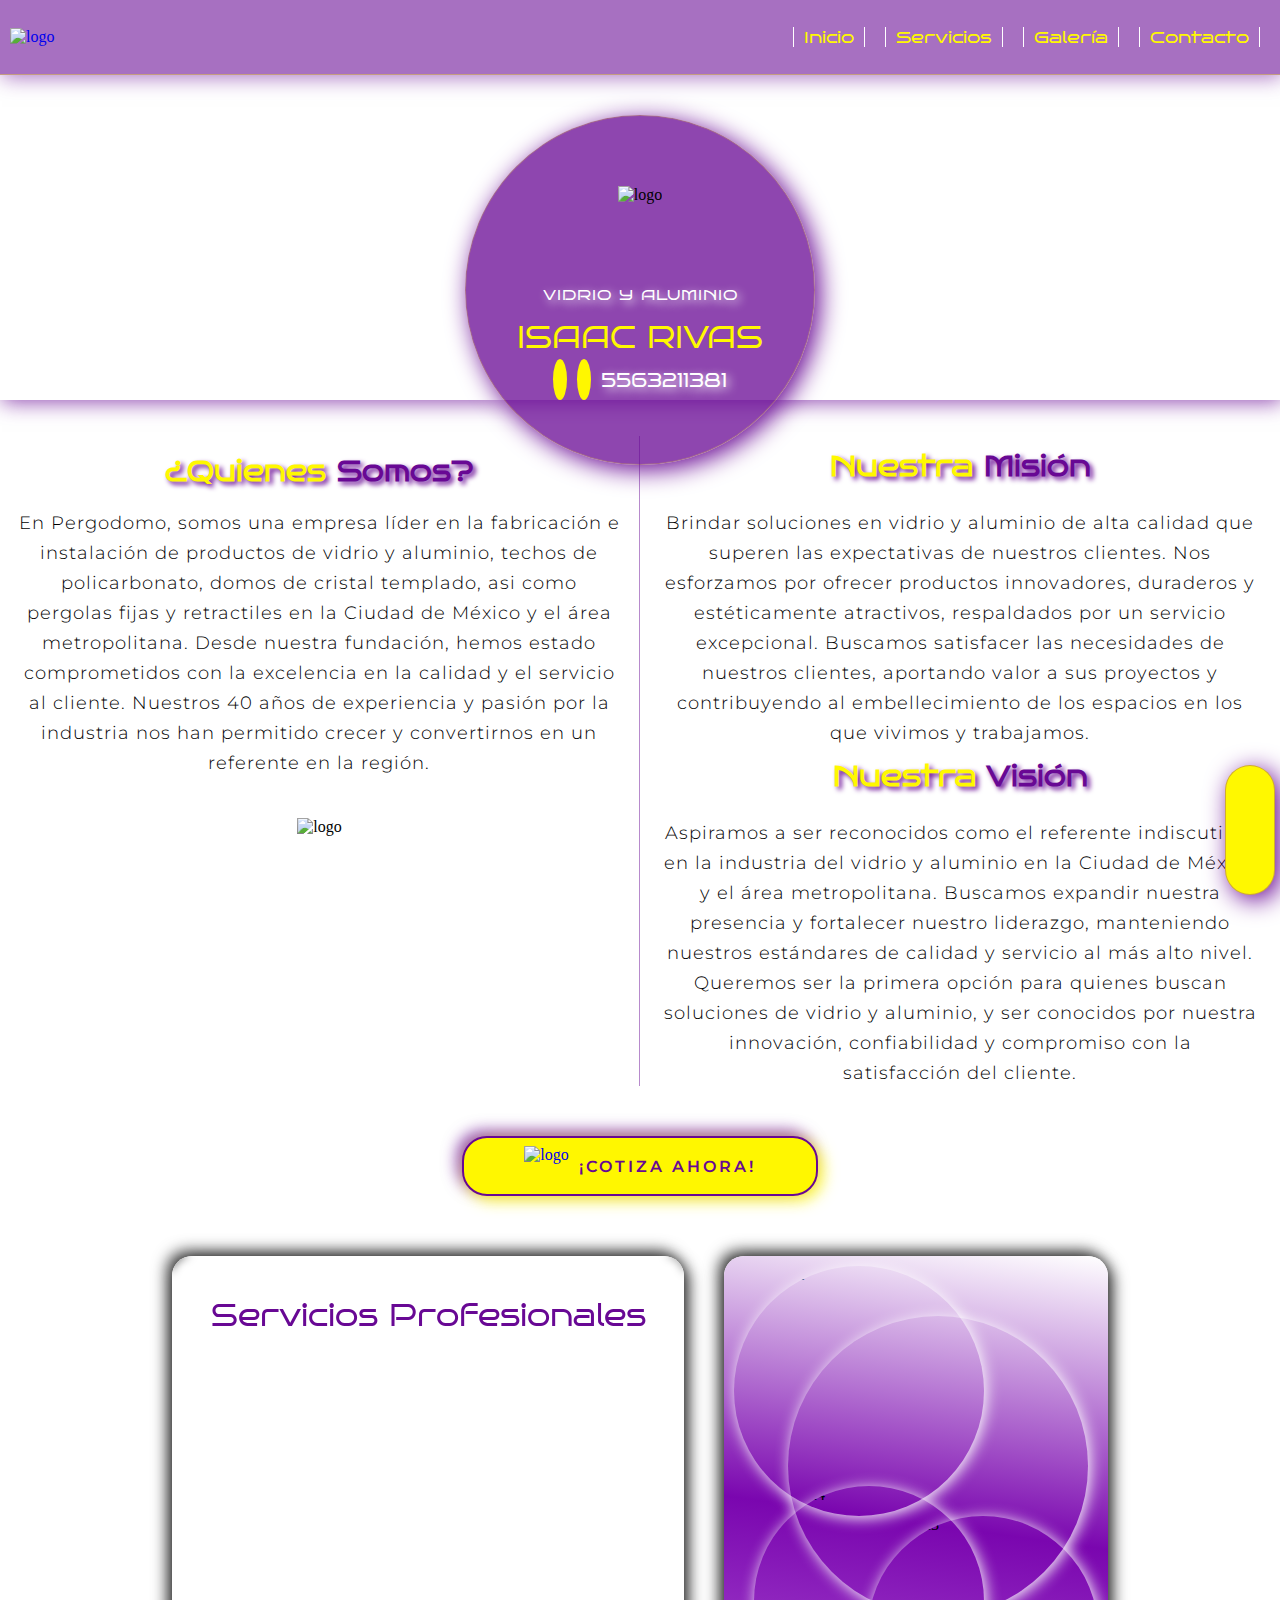
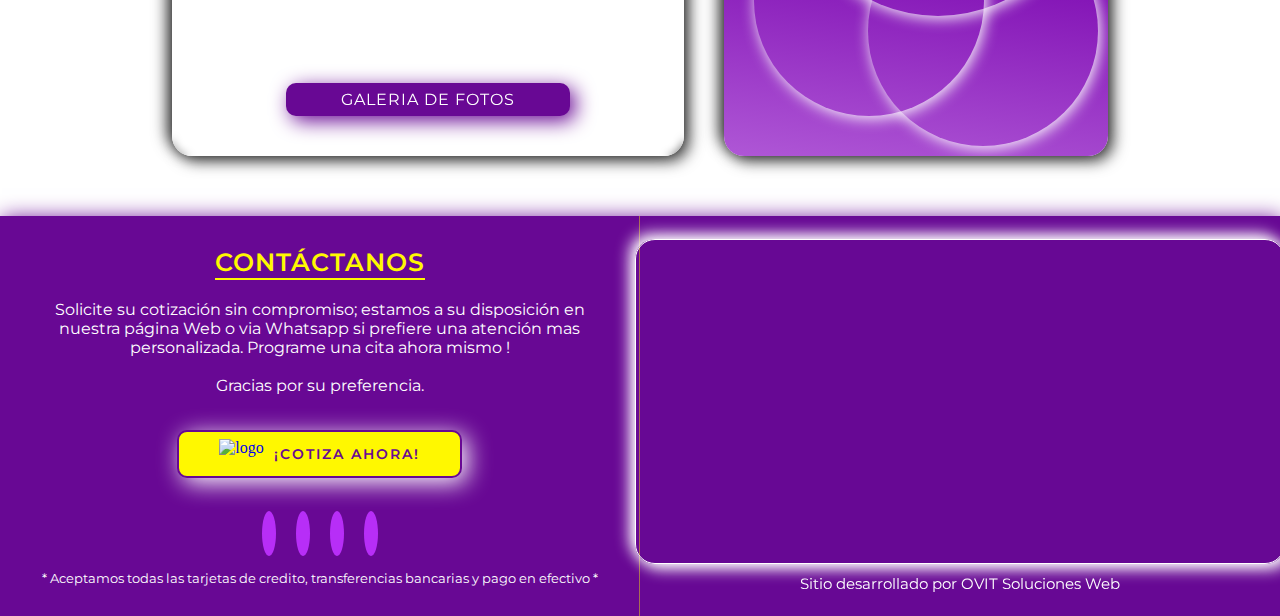
==== index.html @ e934de27 "Add files via upload" ====
<!DOCTYPE html>
<html lang="es" prefix="og: https://ogp.me/ns#">

<head>
    <meta charset="UTF-8">
    <meta name="viewport" content="width=device-width, initial-scale=1.0">
    <meta property="og:title" content="Pergodomo Vidrio & Aluminio" />
    <meta property="og:url" content="https://vidrio-aluminio.github.io/pergodomo/" />
    <meta property="og:image" content="https://vidrio-aluminio.github.io/pergodomo/images/og-image.png" />
    <title>Pergodomo Vidrio & Aluminio</title>
    <link rel="stylesheet" href="./css/style.css" />
    <link rel="shortcut icon" href="./images/logo.png" type="image/x-icon" />
    <link rel="preconnect" href="https://fonts.googleapis.com">
    <link rel="preconnect" href="https://fonts.gstatic.com" crossorigin>
    <link
        href="https://fonts.googleapis.com/css2?family=Bruno+Ace&family=Fontdiner+Swanky&family=Montserrat:ital,wght@0,100;0,200;0,300;0,400;0,500;0,600;0,700;0,800;0,900;1,100;1,200;1,300;1,400;1,500;1,600;1,700;1,800;1,900&family=Yellowtail&display=swap"
        rel="stylesheet">
    <script type="module" src="https://unpkg.com/ionicons@7.1.0/dist/ionicons/ionicons.esm.js"></script>
    <script nomodule src="https://unpkg.com/ionicons@7.1.0/dist/ionicons/ionicons.js"></script>
</head>

<body>

    <header>
        <a href="#" target="_blank" class="logo_empresa">
            <img src="./images/logo.png" alt="logo" />
            <span class="nombre_empresa">

            </span>
        </a>
        <div class="menutoogle">
            <ion-icon id="menu_toogle" class="btn" name="menu-outline"></ion-icon>
        </div>
        <ul class="menu">
            <a href="./index.html">
                <li>Inicio</li>
            </a>
            <a href="#productos">
                <li>Servicios</li>
            </a>
            <a href="">
                <li>Galería</li>
            </a>
            <a href="#contacto">
                <li>Contacto</li>
            </a>
        </ul>
    </header>

    <div class="conteiner1">
        <div class="contacto">
            <img src="./images/logo.png" alt="logo">
            <span class="titulo">VIDRIO Y ALUMINIO</span>
            <span class="propietario">ISAAC RIVAS</span>
            <div class="datoscontacto">
                <a href="tel:5563211381" target="_blank"><ion-icon name="call-outline"></ion-icon></a>
                <a href="https://wa.me/5215563211381" target="_blank"><ion-icon name="logo-whatsapp"></ion-icon></a>
                <a href="tel:5563211381"><span>5563211381</span></a>
            </div>
        </div>
    </div><br><br>

    <div class="info_empresa">
        <div class="quienes">
            <span id="somos" class="quienes_somos">¿Quienes <span class="anexo">Somos?</span></span>
            <span class="somos">En Pergodomo, somos una empresa líder en la fabricación e instalación de productos de vidrio y aluminio, techos de policarbonato, domos de cristal templado, asi como pergolas fijas y retractiles en la Ciudad de México y el área metropolitana. Desde nuestra fundación, hemos estado comprometidos con la excelencia en la calidad y el servicio al cliente. Nuestros 40 años de experiencia y pasión por la industria nos han permitido crecer y convertirnos en un referente en la región.
            </span>
            <img src="./images/logo.png" alt="logo">
        </div>
        <div class="scenes">
            <div class="scene">
                <div id="nosotros" class="nosotros">
                    <span id="somos" class="quienes_somos">Nuestra <span class="anexo">Misión</span></span>
                    <span class="somos">Brindar soluciones en vidrio y aluminio de alta calidad que superen las
                        expectativas de nuestros clientes. Nos esforzamos por ofrecer productos innovadores, duraderos y
                        estéticamente atractivos, respaldados por un servicio excepcional. Buscamos satisfacer las
                        necesidades de nuestros clientes, aportando valor a sus proyectos y contribuyendo al
                        embellecimiento de los espacios en los que vivimos y trabajamos.
                    </span>
                </div>
            </div>

            <div class="scene">
                <div id="nosotros" class="nosotros">
                    <span id="somos" class="quienes_somos">Nuestra <span class="anexo">Visión</span></span>
                    <span class="somos">Aspiramos a ser reconocidos como el referente indiscutible en la industria del
                        vidrio y aluminio en la Ciudad de México y el área metropolitana. Buscamos expandir nuestra
                        presencia y fortalecer nuestro liderazgo, manteniendo nuestros estándares de calidad y servicio
                        al más alto nivel. Queremos ser la primera opción para quienes buscan soluciones de vidrio y
                        aluminio, y ser conocidos por nuestra innovación, confiabilidad y compromiso con la
                        satisfacción del cliente.</span>
                </div>
            </div>
        </div>
    </div>


    <div class="cotiza_ahora">
        <a href="https://wa.me/5215563211381/?text=Hola, me pudiera proporcionar mas informacion acerca de sus servicios"
            target="_blank">
            <div>
                <img src="./images/logo.png" alt="logo">
                <span>¡COTIZA AHORA!</span>
            </div>
        </a>
    </div>

    <div id="productos" class="servicios">
        <div class="textos" id="image_slide">
            <span class="instalacion" onmouseover="imgURL('1');">Servicios
                Profesionales</span>
            <ul>
                <li onmouseover="imgURL('2')" style="--clr:#0f62cf;">Puertas</li>
                <li onmouseover="imgURL('3')" style="--clr:#11bd2e;">Ventanas</li>
                <li onmouseover="imgURL('4')" style="--clr:#e417ff;">Fachadas</li>
                <li onmouseover="imgURL('5')" style="--clr:#d61565;">Mamparas</li>
                <li onmouseover="imgURL('6')" style="--clr:#17ff8b;">Oficinas</li>
                <li onmouseover="imgURL('7')" style="--clr:#e417ff;">Repisas</li>
            </ul>
            <a href="./galeria.html">
                <div class="vergaleria">
                    <span class="button">GALERIA DE FOTOS</span>
                </div>
            </a>
        </div>

        <div class="image2">

            <div class="circle1">
                <img src="../images/1.jpg" alt="imagen1" class="c1">
            </div>
            <div class="circle2">
                <img src="../images/2.jpg" alt="imagen2" class="c2">
            </div>
            <div class="circle3">
                <img src="../images/3.jpg" alt="imagen3" class="c3">
            </div>
            <div class="circle4">
                <img src="../images/4.jpg" alt="imagen4" class="c4">
            </div>

        </div>
    </div>


    <div class="contacto2">
        <div id="contenedor" class="contenedor active">
            <div id="qr2" class="qr2">
                <img src="./imagenes/qr.png" alt="qr">
            </div>
            <div id="botones" class="botones active">
                <a><ion-icon id="activo" class="btn" name="chevron-expand-outline"></ion-icon></a>
                <a href="https://wa.me/5215563211381" target="_blank"><ion-icon class="btn"
                        name="logo-whatsapp"></ion-icon></a>
                <a href="tel:5563211381" target="_blank"><ion-icon class="btn" name="call-outline"></ion-icon></a>
                <a href="mailto:ing.edson.rubio@outlook.com" target="_blank"><ion-icon class="btn"
                        name="mail-outline"></ion-icon></a>
                <a><ion-icon id="qr" class="btn" name="qr-code-outline"></ion-icon></a>
            </div>
        </div>
    </div>

    <footer id="contacto" class="contacto_footer">
        <div class="preferencia">
            <span class="gracias">CONTÁCTANOS </span>
            <span>Solicite su cotización sin compromiso; estamos a su disposición en nuestra página Web o via Whatsapp
                si prefiere una atención mas personalizada. Programe una cita ahora mismo !<br><br>Gracias por su
                preferencia.</span>
            <div class="cotiza_ahora2">
                <a href="https://wa.me/5215563211381/?text=Hola, me pudiera proporcionar mas informacion acerca de sus servicios"
                    target="_blank">
                    <div>
                        <img src="./images/logo.png" alt="logo">
                        <span>¡COTIZA AHORA!</span>
                    </div>
                </a>
            </div>
            <div class="datoscontacto2">
                <a href="tel:5563211381"><ion-icon name="call-outline"></ion-icon></a>
                <a href="https://wa.me/5215563211381" target="_blank"><ion-icon name="logo-whatsapp"></ion-icon></a>
                <a href="https://maps.app.goo.gl/Hwgk89vGiJnjdtKd6" target="_blank"><ion-icon
                        name="location-outline"></ion-icon></a>
                <a href="mailto:ing.edson.rubio@outlook.com" target="_blank"><ion-icon
                        name="mail-outline"></ion-icon></a>
            </div>
            <span class="credito">* Aceptamos todas las tarjetas de credito, transferencias bancarias y pago en efectivo
                *</span>
        </div>

        <div class="ubicacion">
            <iframe
                src="https://www.google.com/maps/d/u/0/embed?mid=1HUQ_biGmWel_n0x2Z99as9PeYoOFE6k&ehbc=2E312F&noprof=1"></iframe>
            <a href="https://wa.me/5215588093678" target="_blank"><span class="desarrolador">Sitio desarrollado por OVIT
                    Soluciones Web</span></a>
        </div>
    </footer>
    <script src="./script.js"></script>
</body>

</html>
---- css/style.css ----
* {
  margin: 0;
  padding: 0;
  box-sizing: border-box;
}

body {
  min-height: 100vh;
  width: 100%;
}

@font-face {
  font-family: Fuente;
  src: url(../fonts/tt1212m_.ttf);
}
@font-face {
  font-family: Gresmar;
  src: url(../fonts/OPTIFuturaDemiBold.otf);
}
@keyframes movimientologo {
  0% {
    transform: translateY(-10px);
  }
  25% {
    transform: translateY(-20px);
  }
  50% {
    transform: translateY(-30px);
  }
  75% {
    transform: translateY(-20px);
  }
  100% {
    transform: translateY(-10px);
  }
}
header {
  position: absolute;
  background: rgba(104, 8, 148, 0.582);
  height: 75px;
  width: 100%;
  display: flex;
  justify-content: space-between;
  align-items: center;
  box-shadow: 2px 2px 20px rgba(104, 8, 148, 0.582);
  z-index: 1000;
  border-bottom: 1px solid rgba(255, 247, 0, 0.329);
}
header .logo_empresa {
  display: flex;
  justify-content: center;
  align-items: center;
  flex-direction: row;
  text-decoration: none;
}
header .logo_empresa img {
  width: 65px;
  margin: 10px;
  transition: 0.3s ease-in-out;
}
header .logo_empresa img:hover {
  transform: translateY(-3px);
}
header .logo_empresa .nombre_empresa {
  font-size: 20px;
  margin-left: 0px;
  font-family: "Bruno Ace";
  text-decoration: none;
  color: rgb(255, 248, 0);
}
header .logo_empresa .nombre_empresa:hover {
  color: rgb(255, 255, 255);
  transition: 0.5s;
}
header .menutoogle {
  position: absolute;
  top: 10px;
  right: 10px;
  height: 30px;
  width: 30px;
  visibility: hidden;
}
header .menutoogle ion-icon {
  position: absolute;
  top: 0;
  right: 0;
  font-size: 30px;
  color: rgb(255, 248, 0);
}
header .menu {
  position: relative;
  color: white;
  font-family: "Bruno Ace";
  list-style-type: none;
  display: flex;
  justify-content: center;
  align-items: center;
  gap: 20px;
  margin-right: 20px;
}
header .menu a {
  text-decoration: none;
  list-style-type: none;
}
header .menu a li {
  font-size: 17px;
  font-weight: 400;
  text-decoration: none;
  color: rgb(255, 248, 0);
  transition: 0.3s ease-in-out;
  border-right: 1px solid white;
  border-left: 1px solid white;
  padding: 0px 10px;
}
header .menu a li:hover {
  cursor: pointer;
  transition: 0.5s;
  color: rgb(255, 255, 255);
}

.conteiner1 {
  width: 100%;
  height: 400px;
  position: relative;
  display: flex;
  justify-content: center;
  align-items: center;
  gap: 10px;
  background-image: url(../images/fondo.png);
  box-shadow: 2px 2px 20px rgba(104, 8, 148, 0.75);
}
.conteiner1 .contacto {
  height: 350px;
  width: 350px;
  display: flex;
  justify-content: center;
  align-items: center;
  flex-direction: column;
  border: 1px solid rgba(255, 247, 0, 0.2);
  box-shadow: 5px 5px 25px rgb(104, 8, 148), -5px -5px 25px rgb(255, 255, 255);
  background: rgba(104, 8, 148, 0.75);
  gap: 15px;
  border-radius: 50%;
  overflow: hidden;
  transition: 0.3s ease-in-out;
  margin-top: 180px;
  animation: 5s movimientologo linear infinite;
}
.conteiner1 .contacto img {
  height: 100px;
  transition: 0.3s ease-in-out;
}
.conteiner1 .contacto .titulo {
  color: white;
  text-shadow: 3px 3px 10px white;
  font-family: "Bruno Ace";
  font-size: 15px;
  transition: 0.3s ease-in-out;
  letter-spacing: 1px;
  margin-top: -15px;
}
.conteiner1 .contacto .eslogan {
  color: white;
  font-family: "Yellowtail", cursive;
  font-size: 23px;
  margin-top: -20px;
  font-size: 300;
  letter-spacing: 1px;
}
.conteiner1 .contacto .propietario {
  color: rgb(255, 248, 0);
  font-size: 30px;
  font-family: "Bruno Ace";
  font-weight: 500;
  transition: 0.3s ease-in-out;
}
.conteiner1 .contacto .datoscontacto {
  display: flex;
  justify-content: center;
  align-items: center;
  margin-top: -5px;
  gap: 10px;
}
.conteiner1 .contacto .datoscontacto a {
  text-decoration: none;
  list-style-type: none;
}
.conteiner1 .contacto .datoscontacto a ion-icon {
  font-size: 25px;
  color: rgb(104, 8, 148);
  background-color: rgb(255, 247, 0);
  padding: 7px;
  border-radius: 50%;
  transition: 0.3s ease-in-out;
}
.conteiner1 .contacto .datoscontacto a span {
  color: white;
  text-shadow: 3px 3px 10px white;
  font-size: 20px;
  font-family: "Bruno Ace";
  transition: 0.3s ease-in-out;
}
.conteiner1 .contacto:hover {
  transform: scale(0.95);
}

.info_empresa {
  position: relative;
  display: flex;
  justify-content: center;
  align-items: center;
  width: 100%;
  height: 650px;
}
.info_empresa .quienes {
  position: relative;
  width: 50%;
  height: 100%;
  display: flex;
  justify-content: center;
  align-items: center;
  flex-direction: column;
  border-right: 1px solid rgba(104, 8, 148, 0.473);
}
.info_empresa .quienes .quienes_somos {
  text-align: center;
  position: relative;
  width: 95%;
  font-size: 28px;
  font-weight: 600;
  font-family: "Bruno Ace";
  color: rgb(255, 248, 0);
  text-shadow: 3px 3px 5px rgb(104, 8, 148);
}
.info_empresa .quienes .quienes_somos .anexo {
  color: rgb(104, 8, 148);
}
.info_empresa .quienes .somos {
  position: relative;
  width: 95%;
  font-family: "Montserrat", sans-serif;
  text-align: center;
  font-size: 18px;
  font-weight: 300;
  margin-bottom: 20px;
  margin-top: 20px;
  letter-spacing: 1px;
  line-height: 30px;
}
.info_empresa .quienes img {
  margin-top: 20px;
  height: 250px;
  transition: 0.3s ease-in-out;
}
.info_empresa .quienes img:hover {
  transform: translateY(-3px);
}
.info_empresa .scenes {
  position: relative;
  width: 50%;
  height: 100%;
  display: flex;
  justify-content: center;
  align-items: center;
  flex-direction: column;
  gap: 0;
}
.info_empresa .scenes .scene {
  position: relative;
  height: 50%;
  width: 95%;
  display: flex;
  justify-content: center;
  align-items: center;
  gap: 0px;
}
.info_empresa .scenes .scene .nosotros {
  position: relative;
  display: flex;
  justify-content: center;
  align-items: center;
  flex-direction: column;
  gap: 10px;
  z-index: 100;
}
.info_empresa .scenes .scene .nosotros .quienes_somos {
  font-size: 28px;
  font-weight: 600;
  font-family: "Bruno Ace";
  color: rgb(255, 248, 0);
  text-shadow: 3px 3px 5px rgb(104, 8, 148);
}
.info_empresa .scenes .scene .nosotros .quienes_somos .anexo {
  color: rgb(104, 8, 148);
}
.info_empresa .scenes .scene .nosotros .somos {
  font-family: "Montserrat", sans-serif;
  text-align: center;
  font-size: 18px;
  font-weight: 300;
  margin-top: 15px;
  letter-spacing: 1px;
  line-height: 30px;
}

.cotiza_ahora {
  display: flex;
  justify-content: center;
  align-items: center;
  flex-direction: column;
  margin-top: 50px;
  gap: 10px;
}
.cotiza_ahora a {
  text-decoration: none;
}
.cotiza_ahora a div {
  position: relative;
  display: flex;
  justify-content: center;
  align-items: center;
  padding: 8px 60px;
  background-color: rgb(255, 247, 0);
  border-radius: 25px;
  text-align: center;
  border: 2px solid rgb(104, 8, 148);
  box-shadow: 5px 5px 15px rgba(255, 247, 0, 0.75), -5px -5px 15px rgba(104, 8, 148, 0.75);
  gap: 10px;
}
.cotiza_ahora a div img {
  height: 40px;
}
.cotiza_ahora a div span {
  font-family: "Montserrat", sans-serif;
  font-size: 16px;
  color: rgb(104, 8, 148);
  font-weight: 600;
  letter-spacing: 3px;
}
.cotiza_ahora a div:hover {
  background-color: rgba(255, 247, 0, 0.63);
  border: 3px solid rgba(104, 8, 148, 0.705);
}

.servicios {
  display: flex;
  justify-content: center;
  align-items: center;
  margin-top: 60px;
  position: relative;
  height: 500px;
  width: 100%;
  margin-bottom: 60px;
  gap: 40px;
}
.servicios .textos {
  position: relative;
  background-image: url(../images/1.jpg);
  background-size: cover;
  background-repeat: no-repeat;
  display: flex;
  justify-content: center;
  align-items: center;
  flex-direction: column;
  height: 100%;
  width: 40%;
  gap: 50px;
  border-radius: 20px;
  overflow: hidden;
  box-shadow: 5px 5px 15px rgba(0, 0, 0, 0.75), -5px -5px 15px rgba(0, 0, 0, 0.75);
}
.servicios .textos span {
  color: rgb(104, 8, 148);
  font-family: "Bruno Ace";
  font-size: 30px;
  z-index: 1000;
  transition: 0.3s ease-in-out;
  border-bottom: 3px solid rgb(255, 255, 255);
}
.servicios .textos span:hover {
  transform: scale(1.1);
  color: rgb(255, 255, 255);
}
.servicios .textos ul {
  list-style-type: none;
  color: white;
  z-index: 1000;
  text-align: center;
}
.servicios .textos ul li {
  font-family: Fuente;
  font-size: 28px;
  margin-top: 7px;
  transition: 0.3s ease-in-out;
}
.servicios .textos ul li:hover {
  transform: scale(1.1);
  color: var(--clr);
}
.servicios .textos::before {
  content: "";
  position: absolute;
  left: 0;
  top: 0;
  height: 100%;
  width: 100%;
  -webkit-backdrop-filter: blur(4px);
          backdrop-filter: blur(4px);
}
.servicios .textos a {
  z-index: 1000;
  text-decoration: none;
}
.servicios .textos a .vergaleria {
  background-color: rgb(104, 8, 148);
  box-shadow: 5px 5px 20px rgb(104, 8, 148);
  border-radius: 10px;
  padding: 7px 30px;
}
.servicios .textos a .vergaleria .button {
  font-family: "Montserrat", sans-serif;
  font-size: 16px;
  color: rgb(255, 255, 255);
  font-weight: 400;
  letter-spacing: 1px;
  border: none;
  padding: 0px 25px;
}
.servicios .image2 {
  position: relative;
  display: flex;
  justify-content: center;
  align-items: center;
  flex-direction: column;
  width: 30%;
  height: 100%;
  border-radius: 20px;
  background: rgb(175, 87, 214);
  background: linear-gradient(8deg, rgb(175, 87, 214) 0%, rgb(122, 6, 175) 47%, rgb(255, 255, 255) 100%);
  box-shadow: 5px 5px 15px rgba(0, 0, 0, 0.75), -5px -5px 15px rgba(0, 0, 0, 0.75);
  overflow: hidden;
}
.servicios .image2 .circle1 {
  position: absolute;
  top: 10px;
  left: 10px;
  border-radius: 50%;
  height: 250px;
  width: 250px;
  overflow: hidden;
  display: flex;
  justify-content: center;
  align-items: center;
  box-shadow: 2px 2px 15px white;
  transition: 0.3s ease-in-out;
}
.servicios .image2 .circle1 .c1 {
  height: 100%;
  width: 100%;
  -o-object-fit: cover;
     object-fit: cover;
}
.servicios .image2 .circle1:hover {
  transform: scale(1.3);
  z-index: 1000;
  box-shadow: 2px 2px 15px rgb(104, 8, 148);
}
.servicios .image2 .circle2 {
  position: absolute;
  top: 60px;
  right: 20px;
  border-radius: 50%;
  height: 300px;
  width: 300px;
  overflow: hidden;
  display: flex;
  justify-content: center;
  align-items: center;
  box-shadow: 2px 2px 15px white;
  transition: 0.3s ease-in-out;
}
.servicios .image2 .circle2 .c2 {
  height: 100%;
  width: 100%;
  -o-object-fit: cover;
     object-fit: cover;
}
.servicios .image2 .circle2:hover {
  transform: scale(1.3);
  z-index: 1000;
  box-shadow: 2px 2px 15px rgb(104, 8, 148);
}
.servicios .image2 .circle3 {
  position: absolute;
  bottom: 10px;
  right: 10px;
  border-radius: 50%;
  height: 230px;
  width: 230px;
  overflow: hidden;
  display: flex;
  justify-content: center;
  align-items: center;
  box-shadow: 2px 2px 15px white;
  transition: 0.3s ease-in-out;
}
.servicios .image2 .circle3 .c3 {
  height: 100%;
  width: 100%;
  -o-object-fit: cover;
     object-fit: cover;
}
.servicios .image2 .circle3:hover {
  transform: scale(1.3);
  z-index: 1000;
  box-shadow: 2px 2px 15px rgb(104, 8, 148);
}
.servicios .image2 .circle4 {
  position: absolute;
  bottom: 40px;
  left: 30px;
  border-radius: 50%;
  height: 230px;
  width: 230px;
  overflow: hidden;
  display: flex;
  justify-content: center;
  align-items: center;
  box-shadow: 2px 2px 15px white;
  transition: 0.3s ease-in-out;
}
.servicios .image2 .circle4 .c4 {
  height: 100%;
  width: 100%;
  -o-object-fit: cover;
     object-fit: cover;
}
.servicios .image2 .circle4:hover {
  transform: scale(1.3);
  z-index: 1000;
  box-shadow: 2px 2px 15px rgb(104, 8, 148);
}

.contacto2 {
  position: fixed;
  bottom: 5px;
  right: 5px;
  display: flex;
  justify-content: center;
  align-items: center;
  z-index: 1000;
}
.contacto2 .contenedor {
  position: relative;
  display: flex;
  justify-content: flex-start;
  align-items: center;
  flex-direction: column;
  gap: 20px;
  background: rgb(255, 248, 0);
  border: 1px solid rgba(104, 8, 148, 0.308);
  box-shadow: 5px 5px 25px rgb(104, 8, 148);
  height: 340px;
  width: 50px;
  transition: 0.5s;
  border-radius: 30px;
}
.contacto2 .contenedor.active {
  transition: 0.5s;
  height: 130px;
  width: 50px;
}
.contacto2 .contenedor.active2 {
  transition: 0.5s;
  flex-direction: row;
  width: 320px;
  justify-content: center;
  gap: 50px;
}
.contacto2 .contenedor .qr2 img {
  transition: 0.5s;
  width: 0px;
  visibility: hidden;
  opacity: 0;
}
.contacto2 .contenedor .qr2.active2 img {
  transition: 0.5s;
  width: 200px;
  visibility: visible;
  opacity: 1;
}
.contacto2 .contenedor .botones {
  display: flex;
  justify-content: center;
  align-items: flex-start;
  flex-direction: column;
  margin-top: -10px;
  gap: 28px;
}
.contacto2 .contenedor .botones a {
  display: flex;
  justify-content: center;
  align-items: center;
  text-decoration: none;
}
.contacto2 .contenedor .botones a span {
  color: rgb(104, 8, 148);
  font-size: 15px;
  font-family: "Montserrat", sans-serif;
  transform: rotate(0deg);
}
.contacto2 .contenedor .botones .btn {
  position: relative;
  font-size: 25px;
  color: rgb(104, 8, 148);
  transition: 0.5s;
}
.contacto2 .contenedor .botones .btn:hover {
  transform: translateY(-3px);
}
.contacto2 .contenedor .botones.active {
  transition: 0.5s;
}
.contacto2 .contenedor .botones.active :nth-child(3) {
  opacity: 0;
  visibility: hidden;
}
.contacto2 .contenedor .botones.active :nth-child(4) {
  opacity: 0;
  visibility: hidden;
}
.contacto2 .contenedor .botones.active :nth-child(5) {
  opacity: 0;
  visibility: hidden;
}
.contacto2 .contenedor .botones.active :nth-child(6) {
  opacity: 0;
  visibility: hidden;
}

.contacto_footer {
  position: relative;
  background-color: rgb(104, 8, 148);
  box-shadow: 2px 2px 20px rgb(104, 8, 148);
  display: flex;
  justify-content: space-between;
  align-items: center;
  height: 400px;
  width: 100%;
}
.contacto_footer .preferencia {
  position: relative;
  display: flex;
  justify-content: center;
  align-items: center;
  flex-direction: column;
  width: 50%;
  height: 100%;
  gap: 20px;
  padding: 25px;
  border-right: 1px solid rgba(255, 247, 0, 0.425);
}
.contacto_footer .preferencia .gracias {
  color: rgb(255, 248, 0);
  border-bottom: 2px solid rgb(255, 248, 0);
  font-size: 25px;
  font-family: "Montserrat", sans-serif;
  font-weight: 600;
  padding-bottom: 1px;
  letter-spacing: 1px;
}
.contacto_footer .preferencia span {
  color: rgb(255, 255, 255);
  font-size: 16px;
  font-weight: 400;
  font-family: "Montserrat", sans-serif;
  text-align: center;
}
.contacto_footer .preferencia .cotiza_ahora2 {
  display: flex;
  justify-content: center;
  align-items: center;
  flex-direction: column;
  margin-top: 15px;
  gap: 10px;
}
.contacto_footer .preferencia .cotiza_ahora2 a {
  text-decoration: none;
}
.contacto_footer .preferencia .cotiza_ahora2 a div {
  position: relative;
  display: flex;
  justify-content: center;
  align-items: center;
  padding: 7px 40px;
  background-color: rgb(255, 248, 0);
  border: 2px solid rgb(104, 8, 148);
  border-radius: 10px;
  text-align: center;
  gap: 10px;
  box-shadow: 5px 5px 25px rgb(255, 255, 255);
}
.contacto_footer .preferencia .cotiza_ahora2 a div img {
  height: 30px;
}
.contacto_footer .preferencia .cotiza_ahora2 a div span {
  font-family: "Montserrat", sans-serif;
  font-size: 14px;
  color: rgb(104, 8, 148);
  font-weight: 600;
  letter-spacing: 2px;
}
.contacto_footer .preferencia .cotiza_ahora2 a div:hover {
  background-color: rgba(255, 247, 0, 0.603);
}
.contacto_footer .preferencia .datoscontacto2 {
  display: flex;
  justify-content: center;
  align-items: center;
  margin-top: 20px;
  gap: 20px;
}
.contacto_footer .preferencia .datoscontacto2 ion-icon {
  font-size: 28px;
  color: rgb(255, 255, 255);
  background-color: rgb(183, 46, 247);
  padding: 7px;
  border-radius: 50%;
  transition: 0.3s ease-in-out;
}
.contacto_footer .preferencia .datoscontacto2 ion-icon:hover {
  transform: translateY(-3px);
  color: rgb(255, 248, 0);
  background-color: rgb(104, 8, 148);
}
.contacto_footer .preferencia .datoscontacto2 span {
  color: white;
  font-size: 25px;
  font-family: "Montserrat";
}
.contacto_footer .preferencia .credito {
  color: rgb(255, 255, 255);
  font-size: 13px;
  font-family: "Montserrat";
}
.contacto_footer .ubicacion {
  position: relative;
  display: flex;
  justify-content: center;
  align-items: center;
  flex-direction: column;
  width: 50%;
  height: 100%;
  gap: 10px;
  background-image: url(../images/fondo.png);
}
.contacto_footer .ubicacion::after {
  content: "";
  position: absolute;
  top: 0;
  left: 0;
  width: 100%;
  height: 100%;
  background-color: rgba(104, 8, 148, 0.37);
  -webkit-backdrop-filter: blur(4px);
          backdrop-filter: blur(4px);
}
.contacto_footer .ubicacion iframe {
  border-radius: 20px;
  box-shadow: 2px 2px 10px rgb(89, 188, 212);
  border: 1px solid white;
  width: 650px;
  height: 325px;
  box-shadow: 5px 5px 15px rgb(255, 255, 255), -5px -5px 15px rgb(255, 255, 255);
  z-index: 1000;
}
.contacto_footer .ubicacion a {
  list-style-type: none;
  text-decoration: none;
  z-index: 1000;
}
.contacto_footer .ubicacion a span {
  color: rgb(255, 255, 255);
  font-weight: 400;
  font-size: 15px;
  font-family: "Montserrat";
}

@media screen and (max-width: 960px) {
  .conteiner1 {
    height: 300px;
  }
  .conteiner1 .contacto {
    margin-top: 275px;
  }
  .info_empresa {
    position: relative;
    flex-direction: column;
    height: 1200px;
    margin-top: 125px;
  }
  .info_empresa .quienes {
    position: relative;
    width: 100%;
    height: 100%;
    display: flex;
    justify-content: center;
    align-items: center;
    flex-direction: column;
    border-right: 1px solid rgba(104, 8, 148, 0.473);
  }
  .info_empresa .quienes .quienes_somos {
    text-align: center;
    position: relative;
    width: 95%;
    font-size: 28px;
    font-weight: 600;
    font-family: "Bruno Ace";
    color: rgb(255, 248, 0);
    text-shadow: 3px 3px 5px rgb(104, 8, 148);
  }
  .info_empresa .quienes .quienes_somos .anexo {
    color: rgb(104, 8, 148);
  }
  .info_empresa .quienes .somos {
    position: relative;
    width: 95%;
    font-family: "Montserrat", sans-serif;
    text-align: center;
    font-size: 18px;
    font-weight: 300;
    margin-bottom: 20px;
    margin-top: 20px;
    letter-spacing: 1px;
    line-height: 30px;
  }
  .info_empresa .quienes img {
    margin-top: 20px;
    height: 250px;
    transition: 0.3s ease-in-out;
  }
  .info_empresa .quienes img:hover {
    transform: translateY(-3px);
  }
  .info_empresa .scenes {
    position: relative;
    width: 100%;
    height: 100%;
    display: flex;
    justify-content: center;
    align-items: center;
    flex-direction: column;
    gap: 0;
  }
  .info_empresa .scenes .scene {
    position: relative;
    height: 50%;
    width: 95%;
    display: flex;
    justify-content: center;
    align-items: center;
    gap: 0px;
  }
  .info_empresa .scenes .scene .nosotros {
    position: relative;
    display: flex;
    justify-content: center;
    align-items: center;
    flex-direction: column;
    gap: 10px;
    z-index: 100;
  }
  .info_empresa .scenes .scene .nosotros .quienes_somos {
    font-size: 28px;
    font-weight: 600;
    font-family: "Bruno Ace";
    color: rgb(255, 248, 0);
    text-shadow: 3px 3px 5px rgb(104, 8, 148);
  }
  .info_empresa .scenes .scene .nosotros .quienes_somos .anexo {
    color: rgb(104, 8, 148);
  }
  .info_empresa .scenes .scene .nosotros .somos {
    font-family: "Montserrat", sans-serif;
    text-align: center;
    font-size: 18px;
    font-weight: 300;
    margin-top: 15px;
    letter-spacing: 1px;
    line-height: 30px;
  }
  .cotiza_ahora {
    display: flex;
    justify-content: center;
    align-items: center;
    flex-direction: column;
    margin-top: 50px;
    gap: 10px;
  }
  .cotiza_ahora a {
    text-decoration: none;
  }
  .cotiza_ahora a div {
    position: relative;
    display: flex;
    justify-content: center;
    align-items: center;
    padding: 8px 60px;
    background-color: rgb(255, 247, 0);
    border-radius: 25px;
    text-align: center;
    border: 2px solid rgb(104, 8, 148);
    box-shadow: 5px 5px 15px rgba(255, 247, 0, 0.75), -5px -5px 15px rgba(104, 8, 148, 0.75);
    gap: 10px;
  }
  .cotiza_ahora a div img {
    height: 40px;
  }
  .cotiza_ahora a div span {
    font-family: "Montserrat", sans-serif;
    font-size: 16px;
    color: rgb(104, 8, 148);
    font-weight: 600;
    letter-spacing: 3px;
  }
  .cotiza_ahora a div:hover {
    background-color: rgba(255, 247, 0, 0.63);
    border: 3px solid rgba(104, 8, 148, 0.705);
  }
  .servicios {
    height: 90vh;
    gap: 30px;
  }
  .servicios .textos {
    width: 40%;
    gap: 20px;
  }
  .servicios .textos span {
    font-size: 17px;
  }
  .servicios .textos ul li {
    font-size: 18px;
  }
  .servicios .textos a .vergaleria {
    padding: 7px 20px;
  }
  .servicios .image2 {
    width: 40%;
  }
  .servicios .image2 .circle1 {
    height: 170px;
    width: 170px;
  }
  .servicios .image2 .circle2 {
    height: 200px;
    width: 200px;
  }
  .servicios .image2 .circle3 {
    height: 120px;
    width: 120px;
  }
  .servicios .image2 .circle4 {
    height: 150px;
    width: 150px;
  }
  .contacto2 {
    position: fixed;
    bottom: 5px;
    right: 5px;
    display: flex;
    justify-content: center;
    align-items: center;
    z-index: 0;
  }
  .contacto2 .contenedor {
    position: relative;
    display: flex;
    justify-content: flex-start;
    align-items: center;
    flex-direction: column;
    gap: 20px;
    background: rgb(255, 248, 0);
    border: 1px solid rgba(104, 8, 148, 0.308);
    box-shadow: 5px 5px 25px rgb(104, 8, 148);
    height: 340px;
    width: 50px;
    transition: 0.5s;
    border-radius: 30px;
  }
  .contacto2 .contenedor.active {
    transition: 0.5s;
    height: 130px;
    width: 50px;
  }
  .contacto2 .contenedor.active2 {
    transition: 0.5s;
    flex-direction: row;
    width: 320px;
    justify-content: center;
    gap: 50px;
  }
  .contacto2 .contenedor .qr2 img {
    transition: 0.5s;
    width: 0px;
    visibility: hidden;
    opacity: 0;
  }
  .contacto2 .contenedor .qr2.active2 img {
    transition: 0.5s;
    width: 200px;
    visibility: visible;
    opacity: 1;
  }
  .contacto2 .contenedor .botones {
    display: flex;
    justify-content: center;
    align-items: flex-start;
    flex-direction: column;
    margin-top: -10px;
    gap: 28px;
  }
  .contacto2 .contenedor .botones a {
    display: flex;
    justify-content: center;
    align-items: center;
    text-decoration: none;
  }
  .contacto2 .contenedor .botones a span {
    color: rgb(104, 8, 148);
    font-size: 15px;
    font-family: "Montserrat", sans-serif;
    transform: rotate(0deg);
  }
  .contacto2 .contenedor .botones .btn {
    position: relative;
    font-size: 25px;
    color: rgb(104, 8, 148);
    transition: 0.5s;
  }
  .contacto2 .contenedor .botones .btn:hover {
    transform: translateY(-3px);
  }
  .contacto2 .contenedor .botones.active {
    transition: 0.5s;
  }
  .contacto2 .contenedor .botones.active :nth-child(3) {
    opacity: 0;
    visibility: hidden;
  }
  .contacto2 .contenedor .botones.active :nth-child(4) {
    opacity: 0;
    visibility: hidden;
  }
  .contacto2 .contenedor .botones.active :nth-child(5) {
    opacity: 0;
    visibility: hidden;
  }
  .contacto2 .contenedor .botones.active :nth-child(6) {
    opacity: 0;
    visibility: hidden;
  }
  .contacto_footer {
    height: 450px;
  }
  .contacto_footer .preferencia {
    gap: 15px;
    padding: 10px;
  }
  .contacto_footer .ubicacion iframe {
    width: 80%;
    height: 80%;
    z-index: 1000;
  }
}
@media screen and (max-width: 480px) {
  header {
    height: 125px;
    justify-content: center;
    flex-direction: column;
    gap: 10px;
  }
  header .logo_empresa {
    margin-left: 0px;
    text-align: center;
    flex-direction: column;
    gap: 0px;
  }
  header .menutoogle {
    visibility: visible;
    transition: 0.5s;
  }
  header .menutoogle.active {
    transition: 0.5s;
    top: 0;
    right: 0;
    height: 100vh;
    width: 100vw;
    background-color: rgba(104, 8, 148, 0.95);
    z-index: 1000;
    border-bottom: 1px solid white;
  }
  header .menutoogle ion-icon {
    transition: 0.5s;
    position: absolute;
    top: 0;
    right: 0;
    font-size: 30px;
    color: rgb(255, 255, 255);
  }
  header .menutoogle ion-icon.active {
    transition: 0.5s;
    top: 10px;
    right: 10px;
  }
  header .menu {
    transition: 0.5s;
    gap: 0px;
    margin-left: 10px;
  }
  header .menu a li {
    font-size: 14px;
    color: rgb(255, 248, 0);
  }
  header .menu.active {
    transition: 0.5s;
    opacity: 1;
    flex-direction: column;
    visibility: visible;
    z-index: 1000;
    gap: 40px;
    margin-top: 50vh;
    margin-left: 28px;
  }
  header .menu.active a li {
    font-size: 23px;
  }
  header .menu.active a:nth-child(2) {
    padding: 20px 50px;
    margin-top: -5px;
  }
  header .menu.active a:nth-child(3) {
    padding: 15px 58px;
    margin-top: -20px;
  }
  .conteiner1 {
    height: 750px;
    box-shadow: none;
    margin-bottom: 0;
  }
  .conteiner1 .contacto {
    margin-top: 70px;
    height: 350px;
    width: 350px;
  }
  .conteiner1 .contacto img {
    height: 70px;
    margin-top: -30px;
  }
  .conteiner1 .contacto .titulo {
    margin-top: 0px;
    font-size: 14px;
  }
  .conteiner1 .contacto .propietario {
    font-size: 33px;
    margin-top: -10px;
  }
  .conteiner1 .contacto .datoscontacto {
    gap: 10px;
  }
  .conteiner1 .contacto .datoscontacto a ion-icon {
    font-size: 25px;
  }
  .conteiner1 .contacto .datoscontacto a span {
    font-size: 21px;
  }
  .info_empresa {
    position: relative;
    flex-direction: column;
    height: 1900px;
    margin-top: -60px;
  }
  .info_empresa .quienes {
    position: relative;
    width: 100%;
    height: 100%;
    display: flex;
    justify-content: center;
    align-items: center;
    flex-direction: column;
    border-right: 1px solid rgba(104, 8, 148, 0.473);
  }
  .info_empresa .quienes .quienes_somos {
    text-align: center;
    position: relative;
    width: 95%;
    font-size: 28px;
    font-weight: 600;
    font-family: "Bruno Ace";
    color: rgb(255, 248, 0);
    text-shadow: 3px 3px 5px rgb(104, 8, 148);
  }
  .info_empresa .quienes .quienes_somos .anexo {
    color: rgb(104, 8, 148);
  }
  .info_empresa .quienes .somos {
    position: relative;
    width: 95%;
    font-family: "Montserrat", sans-serif;
    text-align: center;
    font-size: 18px;
    font-weight: 300;
    margin-top: 20px;
    letter-spacing: 1px;
    line-height: 30px;
  }
  .info_empresa .quienes img {
    margin-top: 20px;
    height: 250px;
    transition: 0.3s ease-in-out;
  }
  .info_empresa .quienes img:hover {
    transform: translateY(-3px);
  }
  .info_empresa .scenes {
    position: relative;
    width: 100%;
    height: 100%;
    display: flex;
    justify-content: center;
    align-items: center;
    flex-direction: column;
    gap: 0;
    margin-top: -100px;
  }
  .info_empresa .scenes .scene {
    position: relative;
    height: 50%;
    width: 95%;
    display: flex;
    justify-content: center;
    align-items: center;
    gap: 0px;
    margin-top: 55px;
  }
  .info_empresa .scenes .scene .nosotros {
    position: relative;
    display: flex;
    justify-content: center;
    align-items: center;
    flex-direction: column;
    gap: 10px;
    z-index: 100;
  }
  .info_empresa .scenes .scene .nosotros .quienes_somos {
    font-size: 28px;
    font-weight: 600;
    font-family: "Bruno Ace";
    color: rgb(255, 248, 0);
    text-shadow: 3px 3px 5px rgb(104, 8, 148);
  }
  .info_empresa .scenes .scene .nosotros .quienes_somos .anexo {
    color: rgb(104, 8, 148);
  }
  .info_empresa .scenes .scene .nosotros .somos {
    font-family: "Montserrat", sans-serif;
    text-align: center;
    font-size: 18px;
    font-weight: 300;
    margin-top: 15px;
    letter-spacing: 1px;
    line-height: 30px;
  }
  .cotiza_ahora a div {
    padding: 5px 60px;
  }
  .cotiza_ahora a div span {
    font-size: 16px;
  }
  .servicios {
    height: 90vh;
    gap: 30px;
    flex-direction: column;
  }
  .servicios .textos {
    width: 100%;
    gap: 20px;
  }
  .servicios .textos span {
    font-size: 17px;
  }
  .servicios .textos ul li {
    font-size: 18px;
  }
  .servicios .textos a .vergaleria {
    padding: 7px 20px;
  }
  .servicios .image2 {
    width: 100%;
    z-index: 1000;
  }
  .servicios .image2 .circle1 {
    top: 20px;
    left: 5px;
    height: 170px;
    width: 170px;
  }
  .servicios .image2 .circle2 {
    top: 10px;
    right: 5px;
    height: 220px;
    width: 220px;
  }
  .servicios .image2 .circle3 {
    height: 180px;
    width: 180px;
    right: 30px;
  }
  .servicios .image2 .circle4 {
    height: 170px;
    width: 170px;
  }
  .contacto2 {
    bottom: 5px;
    z-index: 100;
  }
  .contacto2 .contenedor.active2 {
    width: 385px;
  }
  .contacto_footer {
    justify-content: center;
    flex-direction: column;
    height: 1100px;
    width: 100%;
    margin-top: -10px;
    gap: 0px;
    z-index: 1000;
  }
  .contacto_footer .preferencia {
    flex-direction: column;
    width: 100%;
    margin-top: -30px;
    gap: 20px;
  }
  .contacto_footer .preferencia .gracias {
    font-size: 32px;
  }
  .contacto_footer .preferencia span {
    font-size: 17px;
  }
  .contacto_footer .preferencia .cotiza_ahora2 a div {
    padding: 10px 60px;
  }
  .contacto_footer .preferencia .datoscontacto2 ion-icon {
    font-size: 32px;
  }
  .contacto_footer .preferencia .credito {
    font-size: 16px;
  }
  .contacto_footer .ubicacion {
    width: 100%;
    margin-right: 0;
    margin-top: -40px;
    border-top: 1px solid rgba(255, 255, 0, 0.671);
  }
  .contacto_footer .ubicacion iframe {
    width: 100%;
    height: 500px;
  }
  .contacto_footer .ubicacion a span {
    font-size: 11px;
  }
}/*# sourceMappingURL=style.css.map */
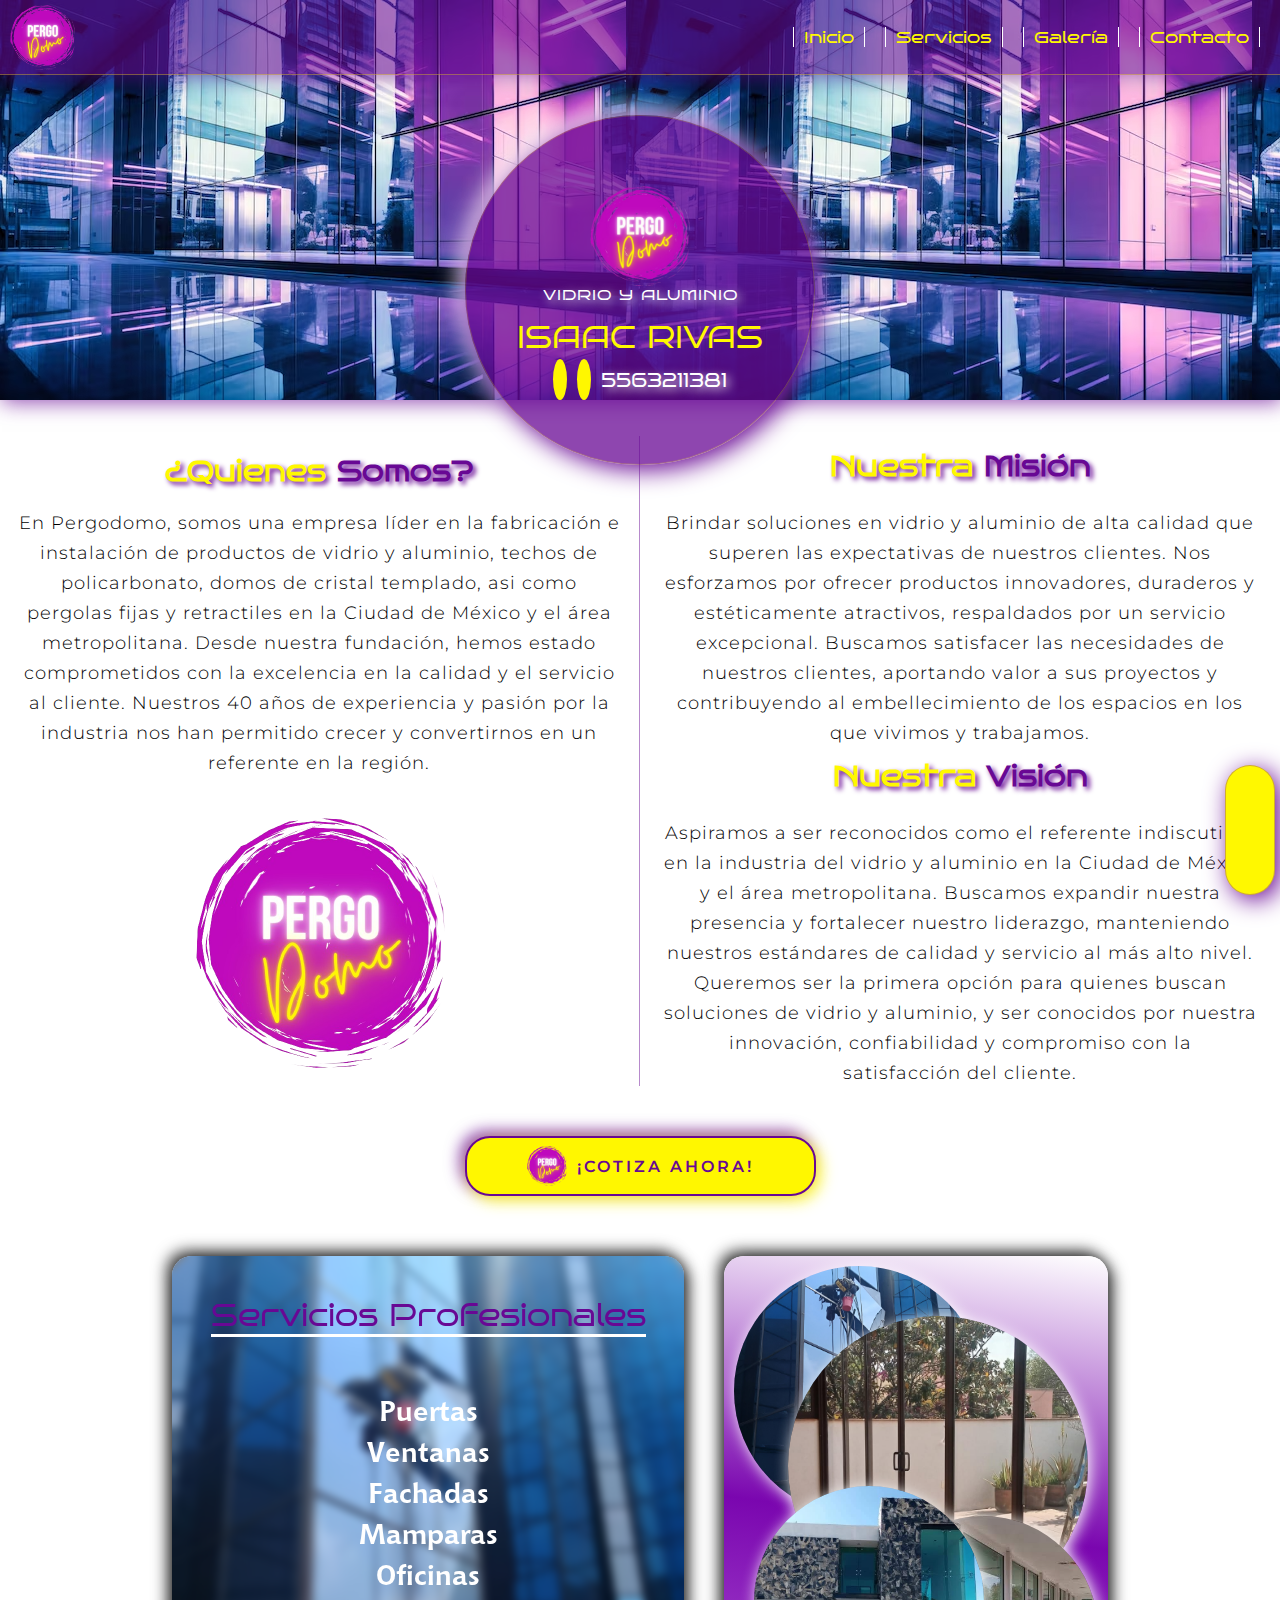
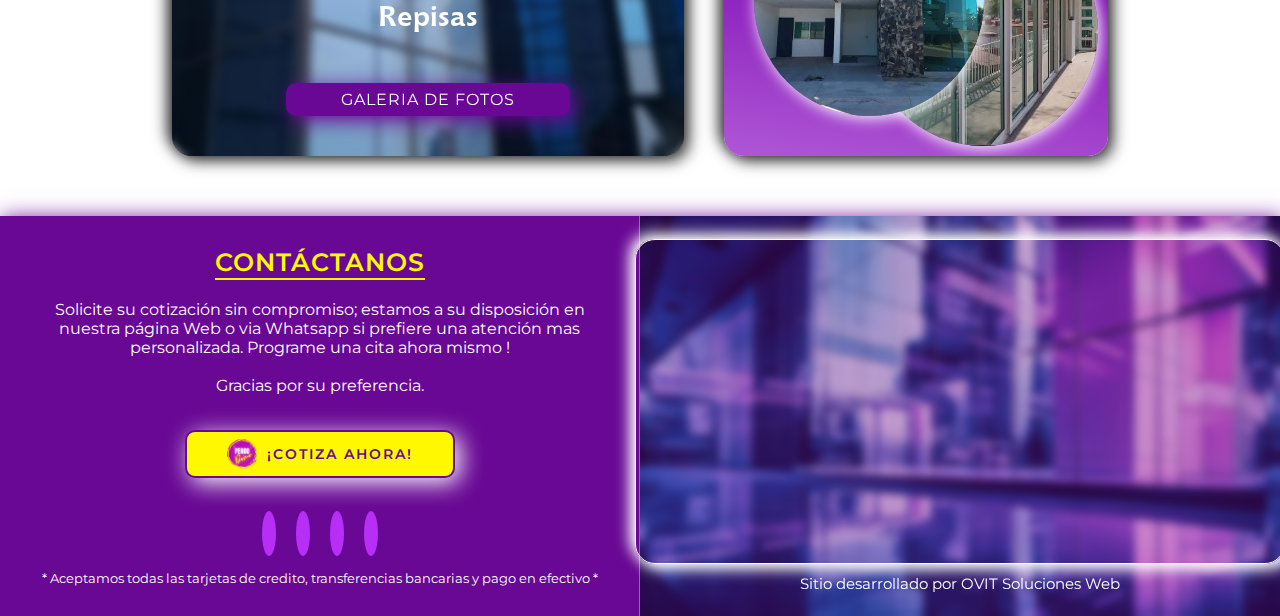
==== commit 9a76e0c7: "Update index.html" ====
--- a/index.html
+++ b/index.html
@@ -127,16 +127,16 @@
         <div class="image2">
 
             <div class="circle1">
-                <img src="../images/1.jpg" alt="imagen1" class="c1">
+                <img src="./images/1.jpg" alt="imagen1" class="c1">
             </div>
             <div class="circle2">
-                <img src="../images/2.jpg" alt="imagen2" class="c2">
+                <img src="./images/2.jpg" alt="imagen2" class="c2">
             </div>
             <div class="circle3">
-                <img src="../images/3.jpg" alt="imagen3" class="c3">
+                <img src="./images/3.jpg" alt="imagen3" class="c3">
             </div>
             <div class="circle4">
-                <img src="../images/4.jpg" alt="imagen4" class="c4">
+                <img src="./images/4.jpg" alt="imagen4" class="c4">
             </div>
 
         </div>
@@ -197,4 +197,4 @@
     <script src="./script.js"></script>
 </body>
 
-</html>+</html>
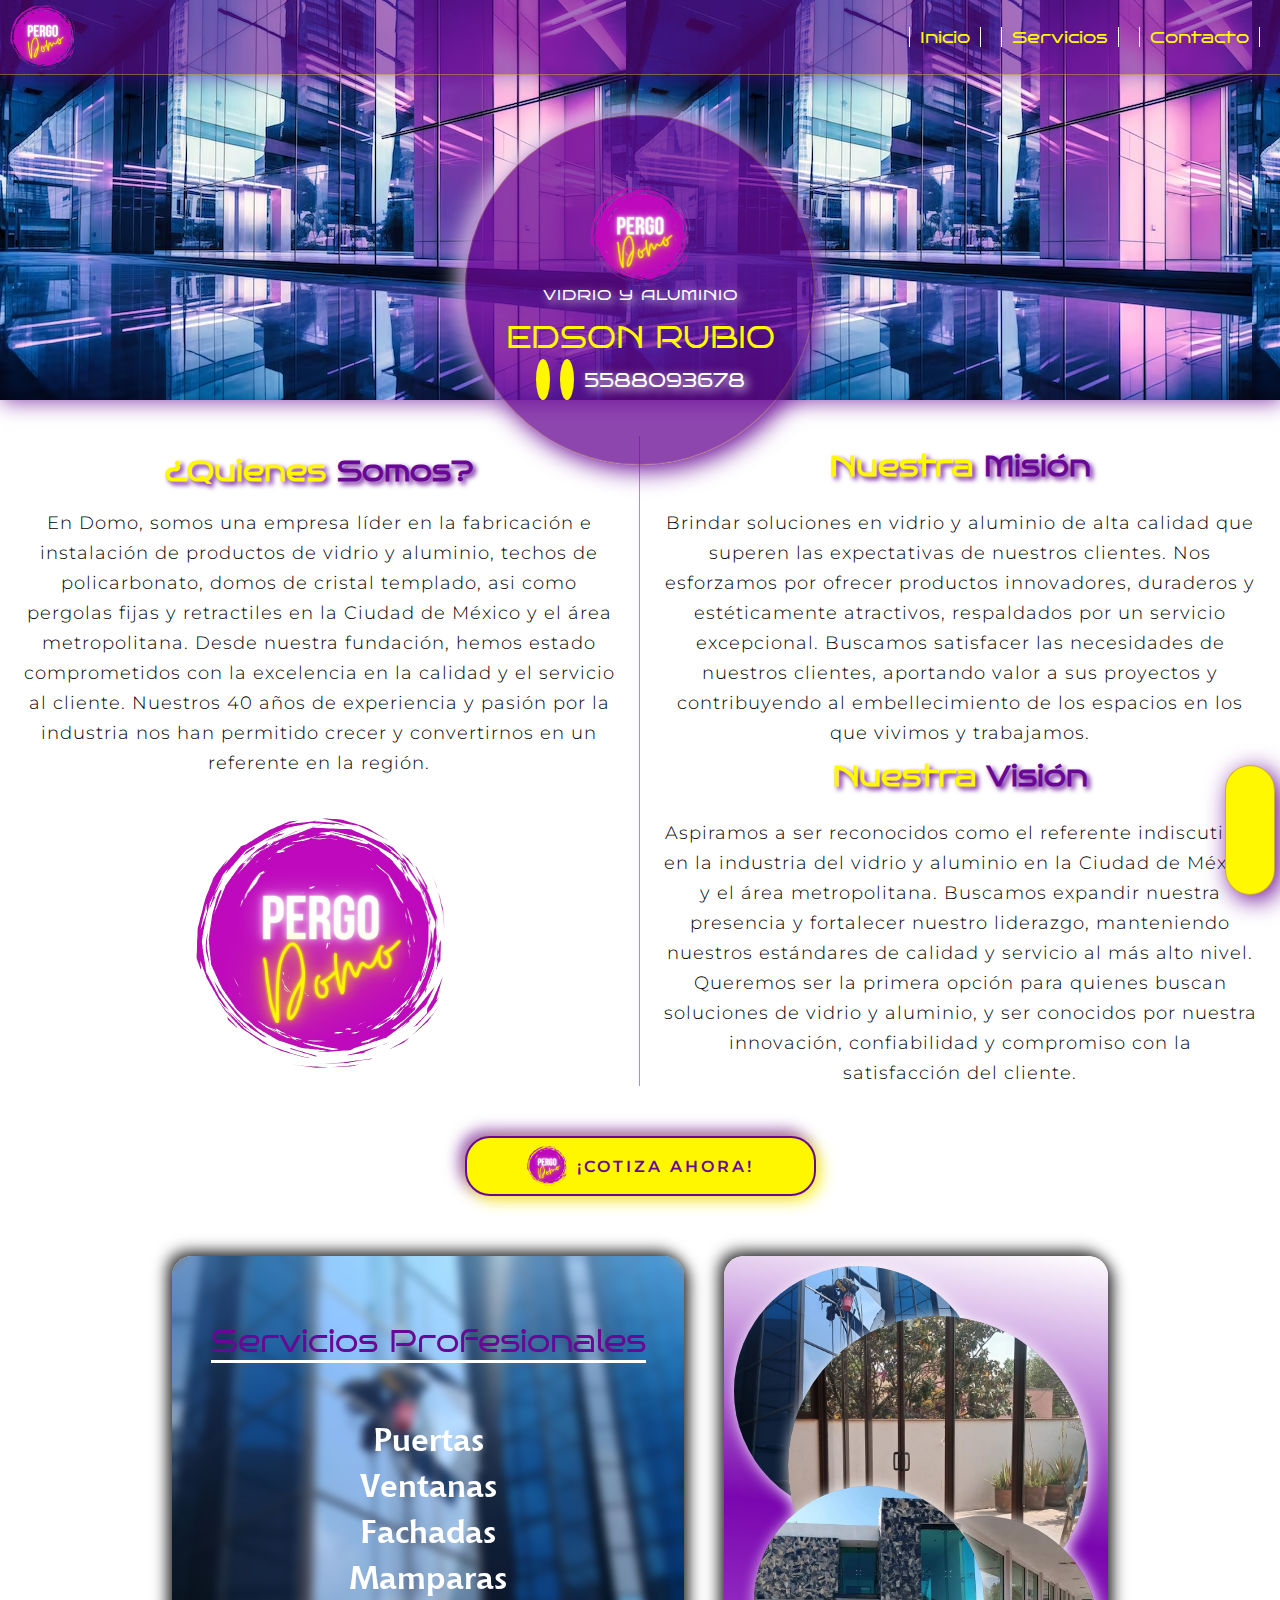
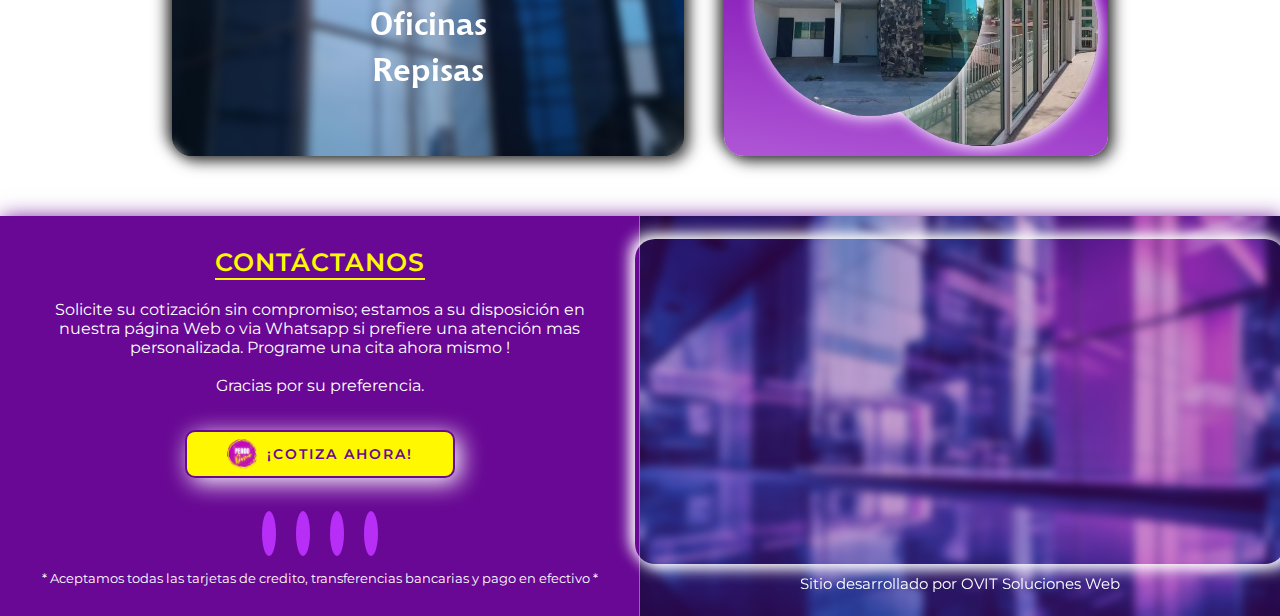
==== commit 304bc438: "Add files via upload" ====
--- a/index.html
+++ b/index.html
@@ -4,10 +4,10 @@
 <head>
     <meta charset="UTF-8">
     <meta name="viewport" content="width=device-width, initial-scale=1.0">
-    <meta property="og:title" content="Pergodomo Vidrio & Aluminio" />
-    <meta property="og:url" content="https://vidrio-aluminio.github.io/pergodomo/" />
-    <meta property="og:image" content="https://vidrio-aluminio.github.io/pergodomo/images/og-image.png" />
-    <title>Pergodomo Vidrio & Aluminio</title>
+    <meta property="og:title" content="Domo Vidrio & Aluminio" />
+    <meta property="og:url" content="https://vidrio-aluminio.github.io/domo/" />
+    <meta property="og:image" content="https://vidrio-aluminio.github.io/domo/images/og-image.png" />
+    <title>Domo Vidrio & Aluminio</title>
     <link rel="stylesheet" href="./css/style.css" />
     <link rel="shortcut icon" href="./images/logo.png" type="image/x-icon" />
     <link rel="preconnect" href="https://fonts.googleapis.com">
@@ -38,9 +38,6 @@
             <a href="#productos">
                 <li>Servicios</li>
             </a>
-            <a href="">
-                <li>Galería</li>
-            </a>
             <a href="#contacto">
                 <li>Contacto</li>
             </a>
@@ -51,11 +48,11 @@
         <div class="contacto">
             <img src="./images/logo.png" alt="logo">
             <span class="titulo">VIDRIO Y ALUMINIO</span>
-            <span class="propietario">ISAAC RIVAS</span>
+            <span class="propietario">EDSON RUBIO</span>
             <div class="datoscontacto">
                 <a href="tel:5563211381" target="_blank"><ion-icon name="call-outline"></ion-icon></a>
                 <a href="https://wa.me/5215563211381" target="_blank"><ion-icon name="logo-whatsapp"></ion-icon></a>
-                <a href="tel:5563211381"><span>5563211381</span></a>
+                <a href="tel:5563211381"><span>5588093678</span></a>
             </div>
         </div>
     </div><br><br>
@@ -63,7 +60,7 @@
     <div class="info_empresa">
         <div class="quienes">
             <span id="somos" class="quienes_somos">¿Quienes <span class="anexo">Somos?</span></span>
-            <span class="somos">En Pergodomo, somos una empresa líder en la fabricación e instalación de productos de vidrio y aluminio, techos de policarbonato, domos de cristal templado, asi como pergolas fijas y retractiles en la Ciudad de México y el área metropolitana. Desde nuestra fundación, hemos estado comprometidos con la excelencia en la calidad y el servicio al cliente. Nuestros 40 años de experiencia y pasión por la industria nos han permitido crecer y convertirnos en un referente en la región.
+            <span class="somos">En Domo, somos una empresa líder en la fabricación e instalación de productos de vidrio y aluminio, techos de policarbonato, domos de cristal templado, asi como pergolas fijas y retractiles en la Ciudad de México y el área metropolitana. Desde nuestra fundación, hemos estado comprometidos con la excelencia en la calidad y el servicio al cliente. Nuestros 40 años de experiencia y pasión por la industria nos han permitido crecer y convertirnos en un referente en la región.
             </span>
             <img src="./images/logo.png" alt="logo">
         </div>
@@ -96,7 +93,7 @@
 
 
     <div class="cotiza_ahora">
-        <a href="https://wa.me/5215563211381/?text=Hola, me pudiera proporcionar mas informacion acerca de sus servicios"
+        <a href="https://wa.me/5215588093678/?text=Hola, me pudiera proporcionar mas informacion acerca de sus servicios"
             target="_blank">
             <div>
                 <img src="./images/logo.png" alt="logo">
@@ -117,11 +114,7 @@
                 <li onmouseover="imgURL('6')" style="--clr:#17ff8b;">Oficinas</li>
                 <li onmouseover="imgURL('7')" style="--clr:#e417ff;">Repisas</li>
             </ul>
-            <a href="./galeria.html">
-                <div class="vergaleria">
-                    <span class="button">GALERIA DE FOTOS</span>
-                </div>
-            </a>
+            
         </div>
 
         <div class="image2">
@@ -150,9 +143,9 @@
             </div>
             <div id="botones" class="botones active">
                 <a><ion-icon id="activo" class="btn" name="chevron-expand-outline"></ion-icon></a>
-                <a href="https://wa.me/5215563211381" target="_blank"><ion-icon class="btn"
+                <a href="https://wa.me/5215588093678" target="_blank"><ion-icon class="btn"
                         name="logo-whatsapp"></ion-icon></a>
-                <a href="tel:5563211381" target="_blank"><ion-icon class="btn" name="call-outline"></ion-icon></a>
+                <a href="tel:5588093678" target="_blank"><ion-icon class="btn" name="call-outline"></ion-icon></a>
                 <a href="mailto:ing.edson.rubio@outlook.com" target="_blank"><ion-icon class="btn"
                         name="mail-outline"></ion-icon></a>
                 <a><ion-icon id="qr" class="btn" name="qr-code-outline"></ion-icon></a>
@@ -167,7 +160,7 @@
                 si prefiere una atención mas personalizada. Programe una cita ahora mismo !<br><br>Gracias por su
                 preferencia.</span>
             <div class="cotiza_ahora2">
-                <a href="https://wa.me/5215563211381/?text=Hola, me pudiera proporcionar mas informacion acerca de sus servicios"
+                <a href="https://wa.me/5215588093678/?text=Hola, me pudiera proporcionar mas informacion acerca de sus servicios"
                     target="_blank">
                     <div>
                         <img src="./images/logo.png" alt="logo">
@@ -176,8 +169,8 @@
                 </a>
             </div>
             <div class="datoscontacto2">
-                <a href="tel:5563211381"><ion-icon name="call-outline"></ion-icon></a>
-                <a href="https://wa.me/5215563211381" target="_blank"><ion-icon name="logo-whatsapp"></ion-icon></a>
+                <a href="tel:5588093678"><ion-icon name="call-outline"></ion-icon></a>
+                <a href="https://wa.me/5215588093678" target="_blank"><ion-icon name="logo-whatsapp"></ion-icon></a>
                 <a href="https://maps.app.goo.gl/Hwgk89vGiJnjdtKd6" target="_blank"><ion-icon
                         name="location-outline"></ion-icon></a>
                 <a href="mailto:ing.edson.rubio@outlook.com" target="_blank"><ion-icon
@@ -188,8 +181,7 @@
         </div>
 
         <div class="ubicacion">
-            <iframe
-                src="https://www.google.com/maps/d/u/0/embed?mid=1HUQ_biGmWel_n0x2Z99as9PeYoOFE6k&ehbc=2E312F&noprof=1"></iframe>
+            <iframe src="https://www.google.com/maps/embed?pb=!1m14!1m12!1m3!1d15038.425685531993!2d-99.22313944999999!3d19.5585038!2m3!1f0!2f0!3f0!3m2!1i1024!2i768!4f13.1!5e0!3m2!1ses!2smx!4v1697594310915!5m2!1ses!2smx" style="border:0;" allowfullscreen="" loading="lazy" referrerpolicy="no-referrer-when-downgrade"></iframe>
             <a href="https://wa.me/5215588093678" target="_blank"><span class="desarrolador">Sitio desarrollado por OVIT
                     Soluciones Web</span></a>
         </div>
@@ -197,4 +189,4 @@
     <script src="./script.js"></script>
 </body>
 
-</html>
+</html>--- a/css/style.css
+++ b/css/style.css
@@ -389,7 +389,7 @@
 }
 .servicios .textos ul li {
   font-family: Fuente;
-  font-size: 28px;
+  font-size: 32px;
   margin-top: 7px;
   transition: 0.3s ease-in-out;
 }
@@ -1286,10 +1286,10 @@
     gap: 20px;
   }
   .servicios .textos span {
-    font-size: 17px;
+    font-size: 20px;
   }
   .servicios .textos ul li {
-    font-size: 18px;
+    font-size: 23px;
   }
   .servicios .textos a .vergaleria {
     padding: 7px 20px;
